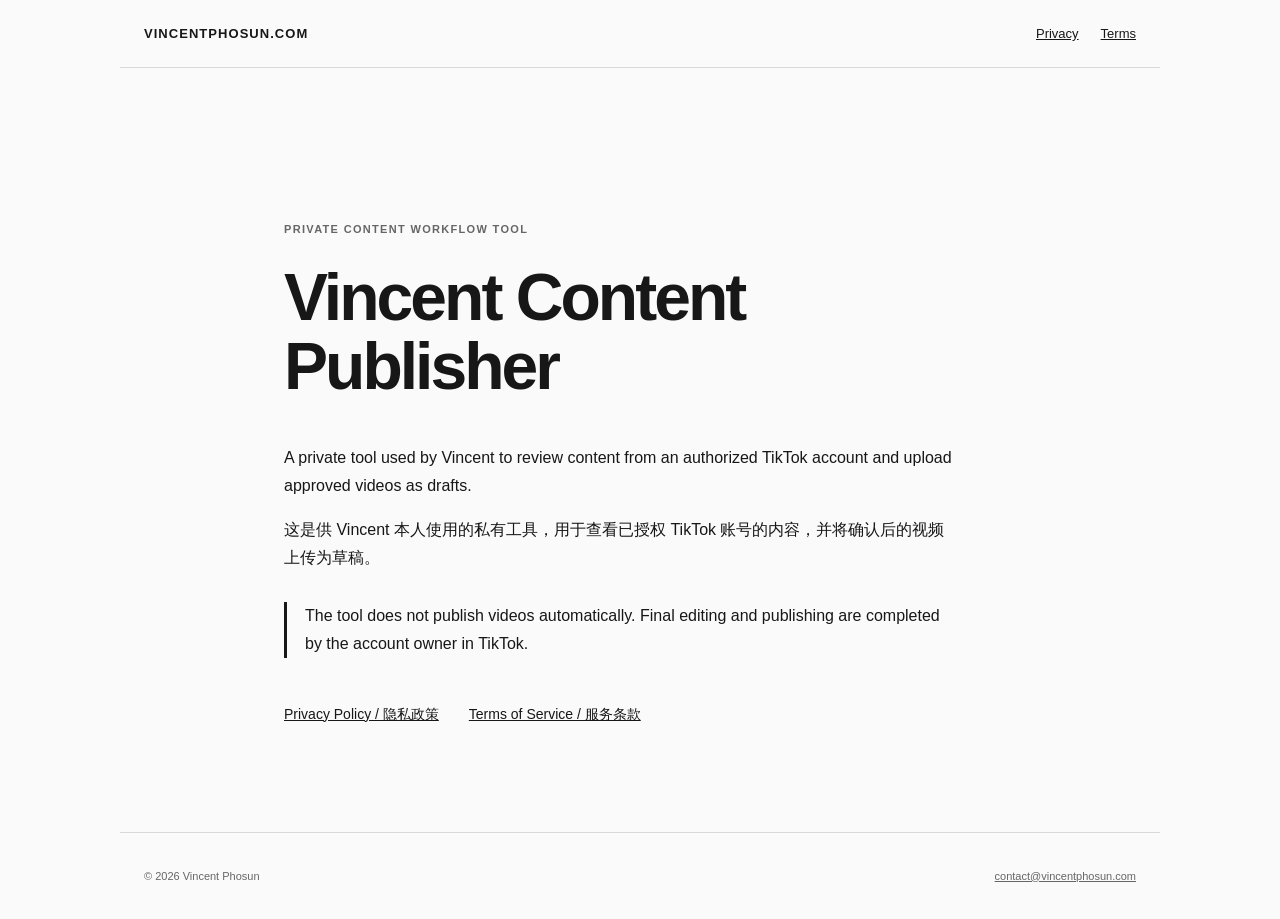
==== index.html @ 1fb23952 "Add files via upload" ====
<!doctype html>
<html lang="en">
  <head>
    <meta charset="utf-8">
    <meta name="viewport" content="width=device-width, initial-scale=1">
    <title>Vincent Content Publisher</title>
    <meta name="description" content="A private TikTok workflow tool used by Vincent.">
    <link rel="stylesheet" href="styles.css">
  </head>
  <body>
    <header>
      <a class="wordmark" href="index.html">VINCENTPHOSUN.COM</a>
      <nav>
        <a href="privacy.html">Privacy</a>
        <a href="terms.html">Terms</a>
      </nav>
    </header>
    <main class="intro">
      <p class="label">PRIVATE CONTENT WORKFLOW TOOL</p>
      <h1>Vincent Content Publisher</h1>
      <p>A private tool used by Vincent to review content from an authorized TikTok account and upload approved videos as drafts.</p>
      <p>这是供 Vincent 本人使用的私有工具，用于查看已授权 TikTok 账号的内容，并将确认后的视频上传为草稿。</p>
      <p class="note">The tool does not publish videos automatically. Final editing and publishing are completed by the account owner in TikTok.</p>
      <div class="links">
        <a href="privacy.html">Privacy Policy / 隐私政策</a>
        <a href="terms.html">Terms of Service / 服务条款</a>
      </div>
    </main>
    <footer>
      <p>© 2026 Vincent Phosun</p>
      <a href="mailto:contact@vincentphosun.com">contact@vincentphosun.com</a>
    </footer>
  </body>
</html>
---- styles.css ----
:root { --ink:#171717; --paper:#fafafa; --line:#d9d9d9; --muted:#666; }
* { box-sizing:border-box; }
body { margin:0; background:var(--paper); color:var(--ink); font-family:Arial,"PingFang SC","Microsoft YaHei",sans-serif; }
a { color:inherit; }
header,footer { align-items:center; display:flex; justify-content:space-between; margin:0 auto; max-width:1040px; padding:26px 24px; }
header { border-bottom:1px solid var(--line); }
.wordmark { font-size:13px; font-weight:700; letter-spacing:.08em; text-decoration:none; }
nav { display:flex; font-size:13px; gap:22px; }
.intro { margin:0 auto; max-width:760px; min-height:calc(100vh - 150px); padding:16vh 24px 12vh; }
.label { color:var(--muted); font-size:11px; font-weight:700; letter-spacing:.12em; }
h1 { font-size:clamp(38px,6vw,66px); letter-spacing:-.045em; line-height:1.05; margin:28px 0 42px; }
.intro>p:not(.label) { font-size:16px; line-height:1.75; max-width:670px; }
.note { border-left:3px solid var(--ink); margin-top:30px; padding-left:18px; }
.links { display:flex; flex-wrap:wrap; font-size:14px; gap:30px; margin-top:48px; }
footer { border-top:1px solid var(--line); color:var(--muted); font-size:11px; }
.legal { margin:0 auto; max-width:920px; padding:80px 24px 110px; }
.legal-title { border-bottom:2px solid var(--ink); margin-bottom:28px; padding-bottom:38px; }
.legal-title h1 { margin-bottom:12px; }
.chinese-title { font-size:22px; margin:0 0 24px; }
section { border-bottom:1px solid var(--line); display:grid; gap:24px; grid-template-columns:minmax(160px,.8fr) 1.4fr 1.4fr; padding:28px 0; }
section h2,section p { font-size:14px; line-height:1.7; margin:0; }
.back { display:inline-block; font-size:13px; margin-top:42px; }
@media (max-width:700px) { nav{gap:12px}.intro{padding-top:12vh}section{gap:12px;grid-template-columns:1fr}footer{align-items:flex-start;flex-direction:column;gap:6px} }
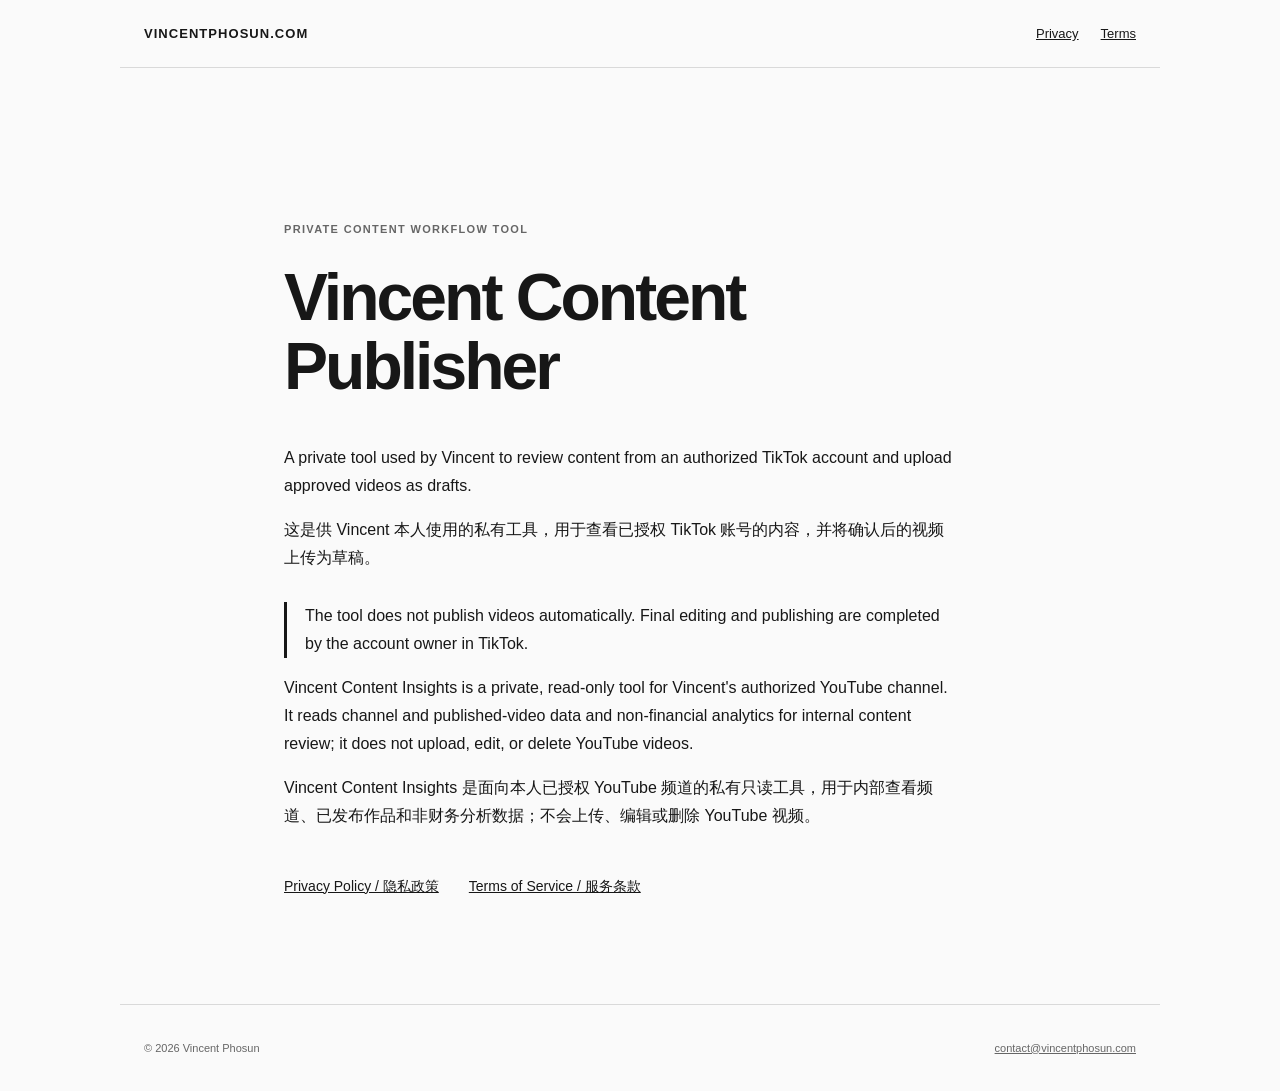
==== commit b4fdd5d8: "Describe read-only YouTube insights tool on homepage" ====
--- a/index.html
+++ b/index.html
@@ -4,7 +4,7 @@
     <meta charset="utf-8">
     <meta name="viewport" content="width=device-width, initial-scale=1">
     <title>Vincent Content Publisher</title>
-    <meta name="description" content="A private TikTok workflow tool used by Vincent.">
+    <meta name="description" content="Private content tools for authorized TikTok, Instagram, and YouTube account analysis.">
     <link rel="stylesheet" href="styles.css">
   </head>
   <body>
@@ -21,6 +21,8 @@
       <p>A private tool used by Vincent to review content from an authorized TikTok account and upload approved videos as drafts.</p>
       <p>这是供 Vincent 本人使用的私有工具，用于查看已授权 TikTok 账号的内容，并将确认后的视频上传为草稿。</p>
       <p class="note">The tool does not publish videos automatically. Final editing and publishing are completed by the account owner in TikTok.</p>
+      <p>Vincent Content Insights is a private, read-only tool for Vincent's authorized YouTube channel. It reads channel and published-video data and non-financial analytics for internal content review; it does not upload, edit, or delete YouTube videos.</p>
+      <p>Vincent Content Insights 是面向本人已授权 YouTube 频道的私有只读工具，用于内部查看频道、已发布作品和非财务分析数据；不会上传、编辑或删除 YouTube 视频。</p>
       <div class="links">
         <a href="privacy.html">Privacy Policy / 隐私政策</a>
         <a href="terms.html">Terms of Service / 服务条款</a>
